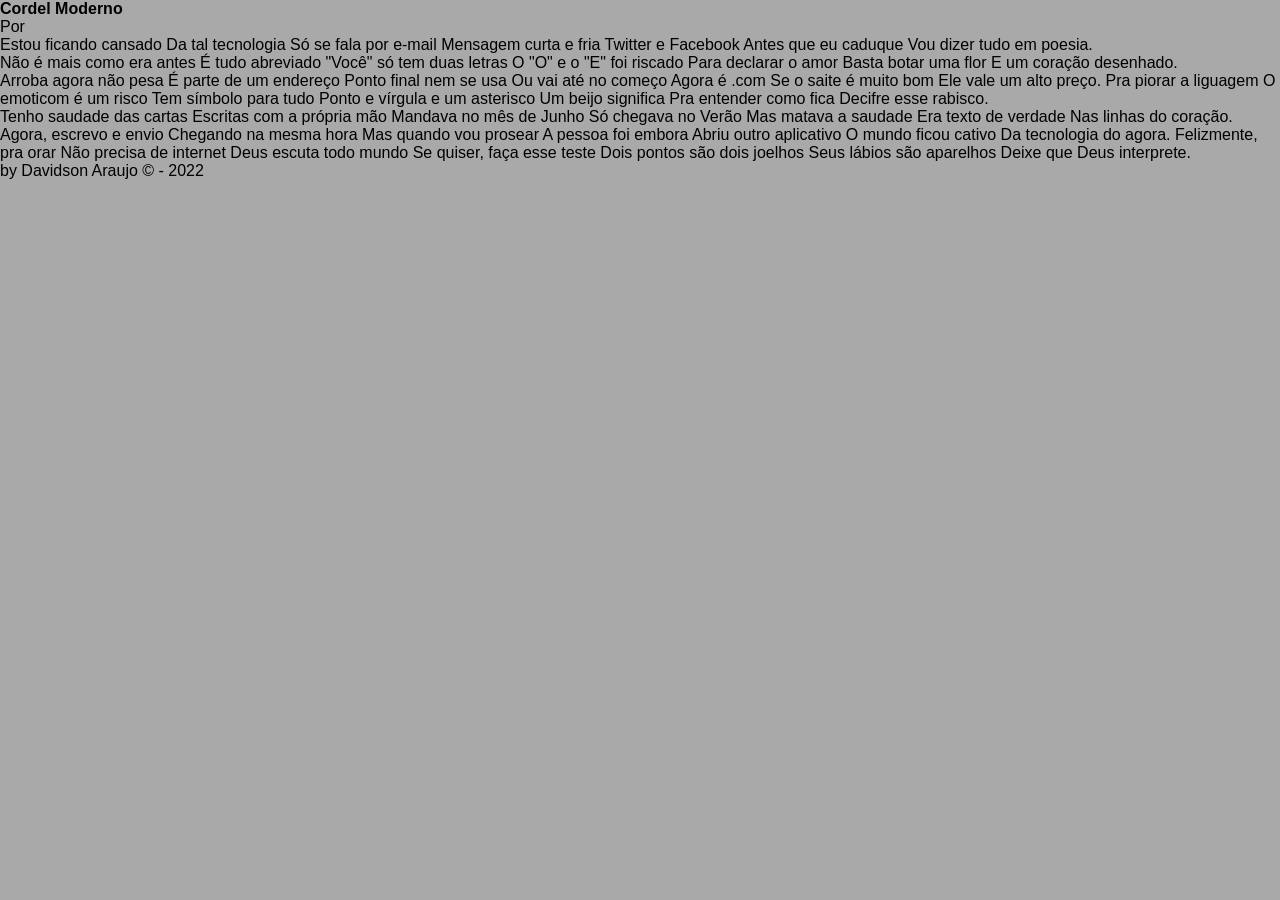
==== index.html @ 0278a09f "Iniciando Projeto" ====
<!DOCTYPE html>
<html lang="pt-br">

<head>
    <meta charset="UTF-8">
    <meta http-equiv="X-UA-Compatible" content="IE=edge">
    <meta name="viewport" content="width=device-width, initial-scale=1.0">
    <title>Cordel Moderno</title>
    <link rel="stylesheet" href="style.css">
</head>

<body>
    <header>
        <h1>Cordel Moderno</h1>
        <p>Por <a href="https://www.recantodasletras.com.br/poesias/3186743" target="_blank
            "></a></p>
    </header>
    <main>
        <section class="normal">
            Estou ficando cansado
            Da tal tecnologia
            Só se fala por e-mail
            Mensagem curta e fria
            Twitter e Facebook
            Antes que eu caduque
            Vou dizer tudo em poesia.
        </section>
        <section class="imagem" id="img01">
            Não é mais como era antes
            É tudo abreviado
            "Você" só tem duas letras
            O "O" e o "E" foi riscado
            Para declarar o amor
            Basta botar uma flor
            E um coração desenhado.
        </section>
        <section class="normal">
            Arroba agora não pesa
            É parte de um endereço
            Ponto final nem se usa
            Ou vai até no começo
            Agora é .com
            Se o saite é muito bom
            Ele vale um alto preço.

            Pra piorar a liguagem
            O emoticom é um risco
            Tem símbolo para tudo
            Ponto e vírgula e um asterisco
            Um beijo significa
            Pra entender como fica
            Decifre esse rabisco.
        </section>
        <section class="imagem" id="img02">
            Tenho saudade das cartas
            Escritas com a própria mão
            Mandava no mês de Junho
            Só chegava no Verão
            Mas matava a saudade
            Era texto de verdade
            Nas linhas do coração.
        </section>
        <section class="normal">
            Agora, escrevo e envio
            Chegando na mesma hora
            Mas quando vou prosear
            A pessoa foi embora
            Abriu outro aplicativo
            O mundo ficou cativo
            Da tecnologia do agora.

            Felizmente, pra orar
            Não precisa de internet
            Deus escuta todo mundo
            Se quiser, faça esse teste
            Dois pontos são dois joelhos
            Seus lábios são aparelhos
            Deixe que Deus interprete.
        </section>
    </main>
    <footer>
        by Davidson Araujo &copy; - 2022
    </footer>
</body>
</html>
---- style.css ----
@charset "UTF-8";

@import url('https://fonts.googleapis.com/css2?family=Passion+One:wght@400;700;900&display=swap');

@import url('https://fonts.googleapis.com/css2?family=Sriracha&display=swap');

:root {
    --fonte1: Verdana, Geneva, Tahoma, sans-serif;
    --fonte2: 'Passion One', cursive;
    --fonte3: 'Sriracha', cursive;
}

*{
    margin: 0px;
    padding: 0px;
    font-size: 1em;
}

html, body{
    min-height: 100vh;
    background-color: darkgray;
    font-family: var(--fonte1);
}
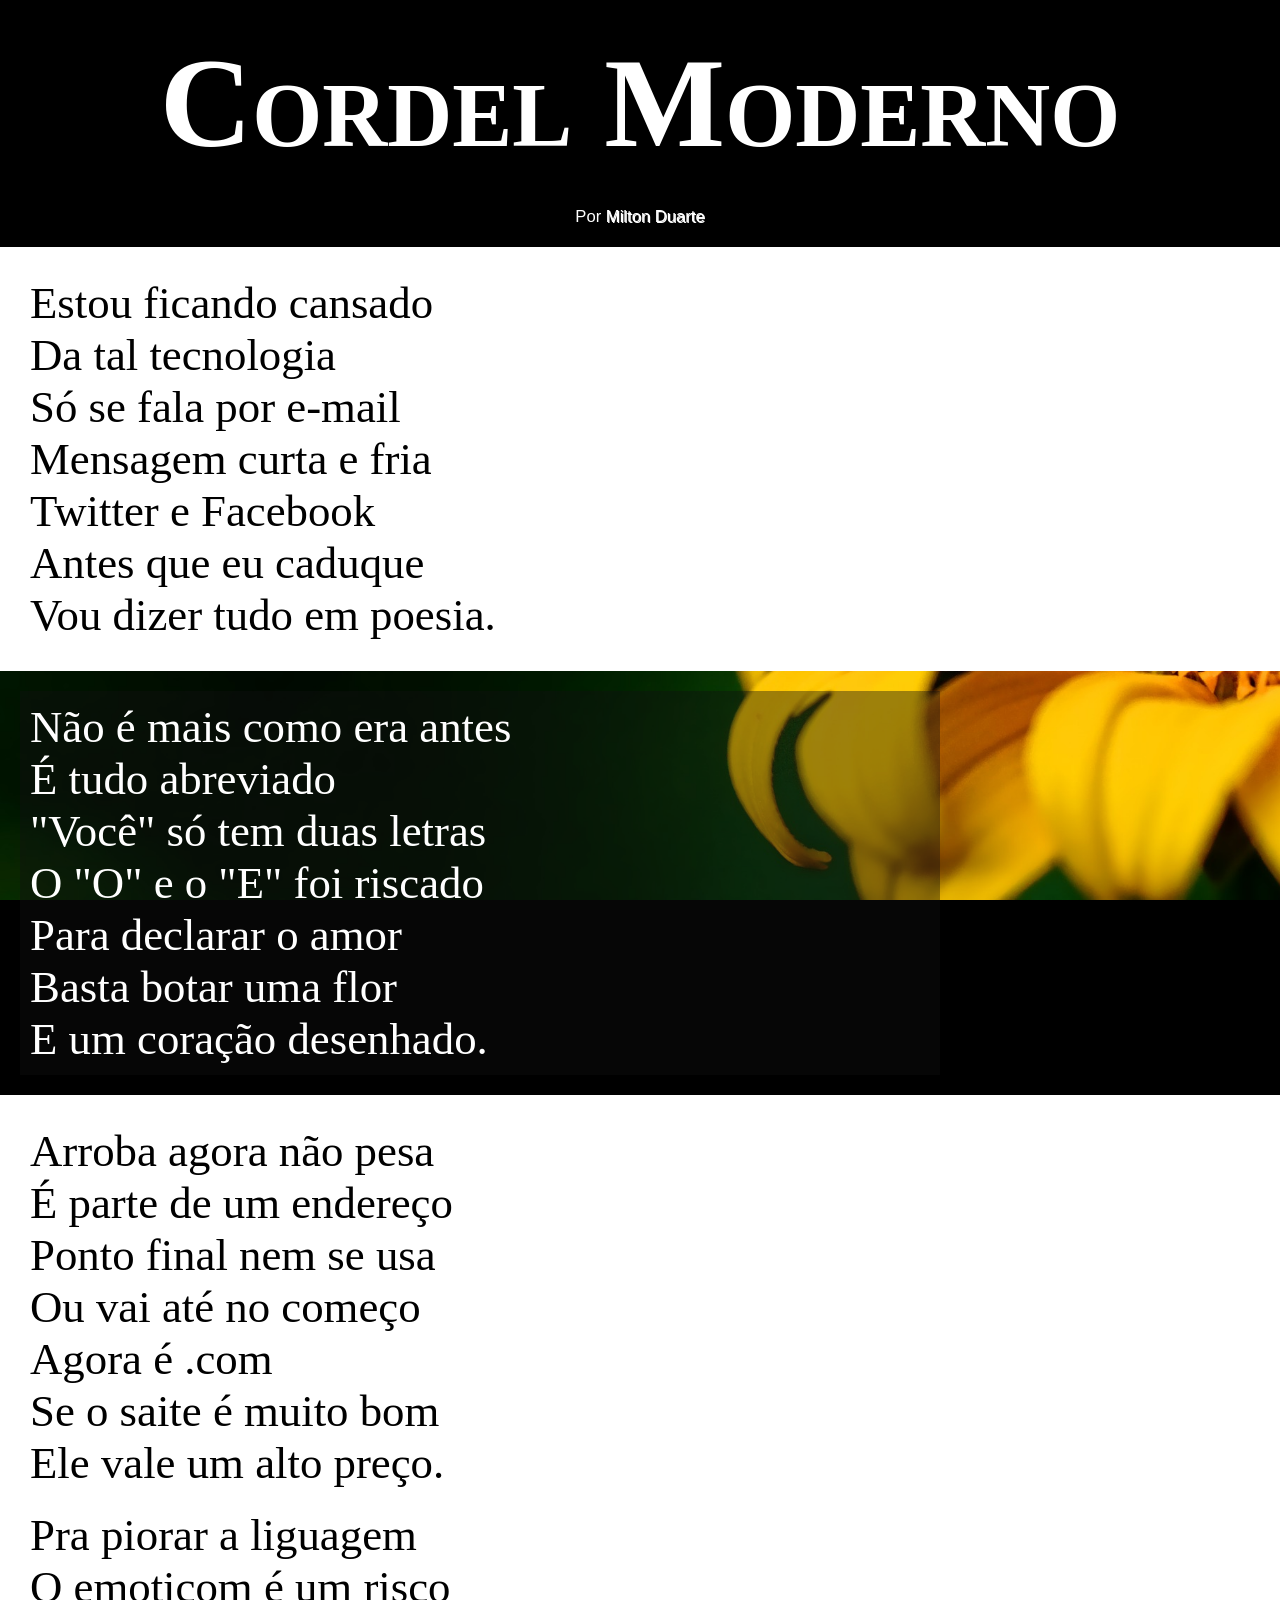
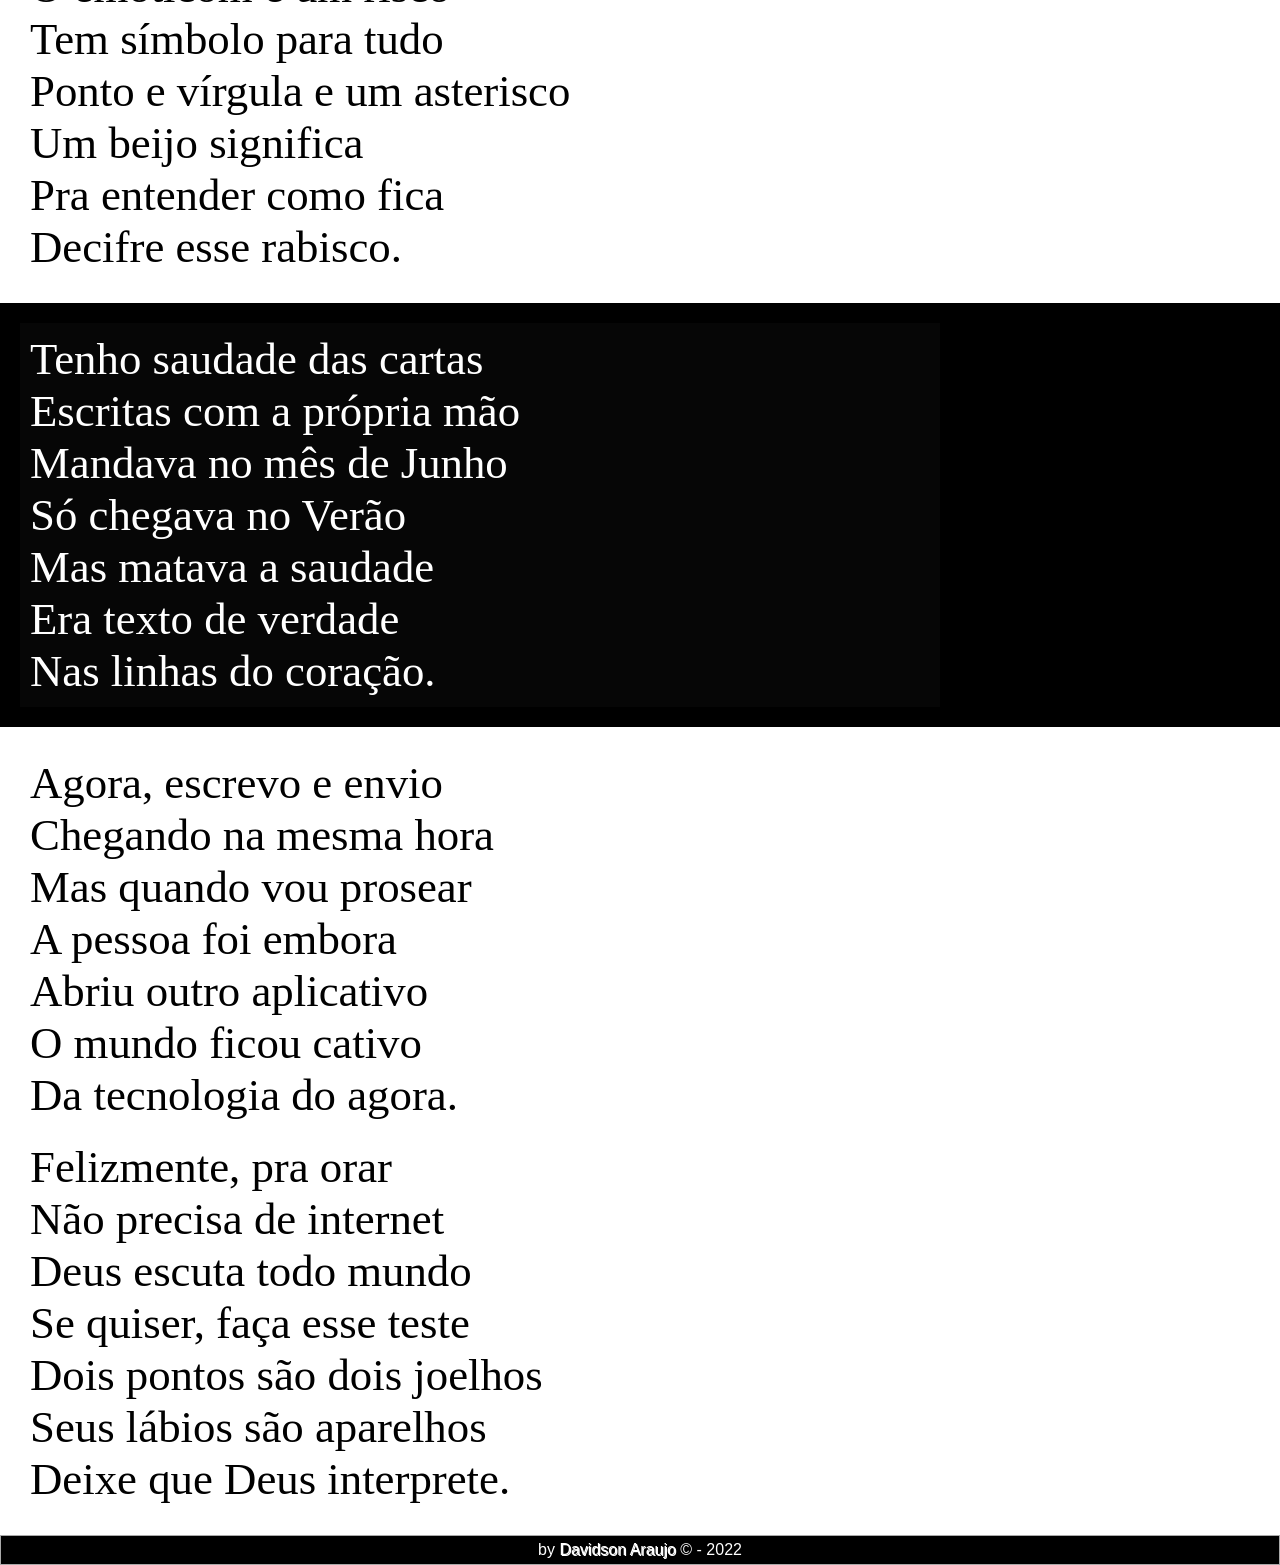
==== commit 8639f7f9: "Primeiro Commit" ====
--- a/index.html
+++ b/index.html
@@ -12,74 +12,86 @@
 <body>
     <header>
         <h1>Cordel Moderno</h1>
-        <p>Por <a href="https://www.recantodasletras.com.br/poesias/3186743" target="_blank
-            "></a></p>
+        <p>Por <a href="https://www.recantodasletras.com.br/poesias/3186743" target="_blank">Milton Duarte</a></p>
     </header>
     <main>
         <section class="normal">
-            Estou ficando cansado
-            Da tal tecnologia
-            Só se fala por e-mail
-            Mensagem curta e fria
-            Twitter e Facebook
-            Antes que eu caduque
-            Vou dizer tudo em poesia.
+            <p>
+                Estou ficando cansado<br>
+                Da tal tecnologia<br>
+                Só se fala por e-mail<br>
+                Mensagem curta e fria<br>
+                Twitter e Facebook<br>
+                Antes que eu caduque<br>
+                Vou dizer tudo em poesia.
+            </p>
         </section>
         <section class="imagem" id="img01">
-            Não é mais como era antes
-            É tudo abreviado
-            "Você" só tem duas letras
-            O "O" e o "E" foi riscado
-            Para declarar o amor
-            Basta botar uma flor
-            E um coração desenhado.
+            <p>
+                Não é mais como era antes<br>
+                É tudo abreviado<br>
+                "Você" só tem duas letras<br>
+                O "O" e o "E" foi riscado<br>
+                Para declarar o amor<br>
+                Basta botar uma flor<br>
+                E um coração desenhado.
+            </p>
         </section>
         <section class="normal">
-            Arroba agora não pesa
-            É parte de um endereço
-            Ponto final nem se usa
-            Ou vai até no começo
-            Agora é .com
-            Se o saite é muito bom
-            Ele vale um alto preço.
+            <p>
+                Arroba agora não pesa<br>
+                É parte de um endereço<br>
+                Ponto final nem se usa<br>
+                Ou vai até no começo<br>
+                Agora é .com<br>
+                Se o saite é muito bom<br>
+                Ele vale um alto preço.
+            </p>
 
-            Pra piorar a liguagem
-            O emoticom é um risco
-            Tem símbolo para tudo
-            Ponto e vírgula e um asterisco
-            Um beijo significa
-            Pra entender como fica
-            Decifre esse rabisco.
+            <p>
+                Pra piorar a liguagem<br>
+                O emoticom é um risco<br>
+                Tem símbolo para tudo<br>
+                Ponto e vírgula e um asterisco<br>
+                Um beijo significa<br>
+                Pra entender como fica<br>
+                Decifre esse rabisco.
+            </p>
         </section>
         <section class="imagem" id="img02">
-            Tenho saudade das cartas
-            Escritas com a própria mão
-            Mandava no mês de Junho
-            Só chegava no Verão
-            Mas matava a saudade
-            Era texto de verdade
-            Nas linhas do coração.
+            <p>
+                Tenho saudade das cartas<br>
+                Escritas com a própria mão<br>
+                Mandava no mês de Junho<br>
+                Só chegava no Verão<br>
+                Mas matava a saudade<br>
+                Era texto de verdade<br>
+                Nas linhas do coração.
+            </p>
         </section>
         <section class="normal">
-            Agora, escrevo e envio
-            Chegando na mesma hora
-            Mas quando vou prosear
-            A pessoa foi embora
-            Abriu outro aplicativo
-            O mundo ficou cativo
-            Da tecnologia do agora.
-
-            Felizmente, pra orar
-            Não precisa de internet
-            Deus escuta todo mundo
-            Se quiser, faça esse teste
-            Dois pontos são dois joelhos
-            Seus lábios são aparelhos
-            Deixe que Deus interprete.
+            <p>
+                Agora, escrevo e envio<br>
+                Chegando na mesma hora<br>
+                Mas quando vou prosear<br>
+                A pessoa foi embora<br>
+                Abriu outro aplicativo<br>
+                O mundo ficou cativo<br>
+                Da tecnologia do agora.<br>
+            </p>
+            <p>
+                Felizmente, pra orar<br>
+                Não precisa de internet<br>
+                Deus escuta todo mundo<br>
+                Se quiser, faça esse teste<br>
+                Dois pontos são dois joelhos<br>
+                Seus lábios são aparelhos<br>
+                Deixe que Deus interprete.
+            </p>
         </section>
     </main>
     <footer>
-        by Davidson Araujo &copy; - 2022
+        by <a href="https://github.com/davidsonpa">Davidson Araujo</a> &copy; - 2022
     </footer>
 </body>
 </html>
--- a/style.css
+++ b/style.css
@@ -20,4 +20,85 @@
     min-height: 100vh;
     background-color: darkgray;
     font-family: var(--fonte1);
+}
+
+header{
+    background-color: black;
+    color: white;
+    text-align: center;
+    padding-top: 10px;
+    padding-bottom: 10px;
+}
+
+header > h1{
+    font-variant: small-caps;
+    font-family: var(--fonte2);
+    font-size: 10vw;
+    text-shadow: 5px 5px 2px 2px solid;
+    padding: 20px;
+}
+
+header > p {
+    padding: 10px;
+    font-size: 1.3vw;
+    font-family: var(--fonte1);
+}
+
+header a, footer a{
+    text-align: center;
+    color: white;
+    text-decoration: none;
+    text-shadow: 1px 1px;
+}
+
+header a:hover, footer a:hover{
+    text-decoration: underline;
+}
+
+section{
+    font-size: 3.5vw;
+    padding: 20px;
+}
+
+section.normal{
+    background-color: white;
+}
+
+section.imagem{
+
+}
+
+section#img01{
+    background: black url('imagens/background001.jpg') center center no-repeat fixed;
+    background-size: cover ;
+    min-width: 200px;    
+}
+
+section#img02{
+    background: black url('imagens/background002.jpg') center center no-repeat fixed;
+    background-size: cover ;
+    min-width: 200px;
+}
+
+section.normal > p{
+    padding: 10px;
+    font-family: var(--fonte3);
+}
+
+section.imagem > p{
+    padding: 10px;
+    font-family: var(--fonte3);
+    background-color: rgba(15, 15, 15, 0.404);
+    width: 100vh;
+    color: white;
+}
+
+
+footer{
+    background-color: black;
+    text-align: center;
+    color: white;
+    font-family: var(--fonte1);
+    margin: 1px;
+    padding: 5px;
 }
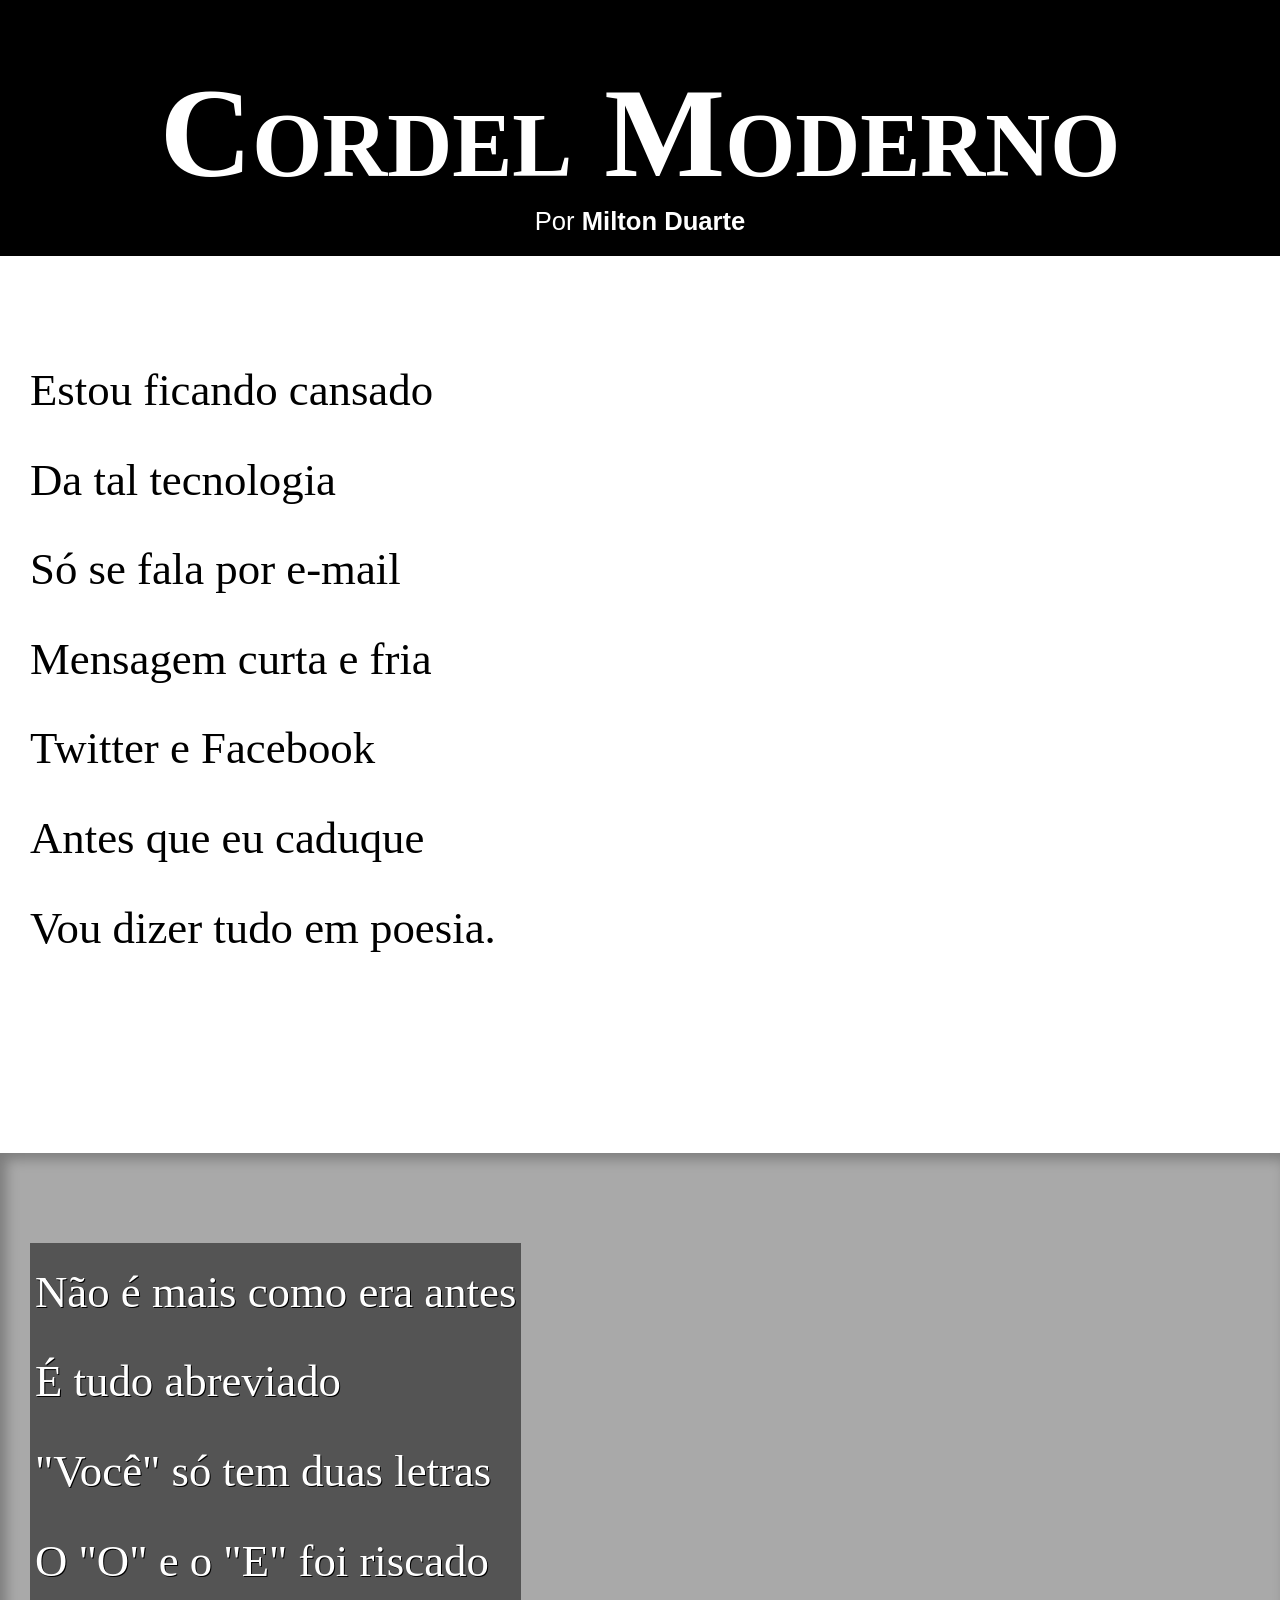
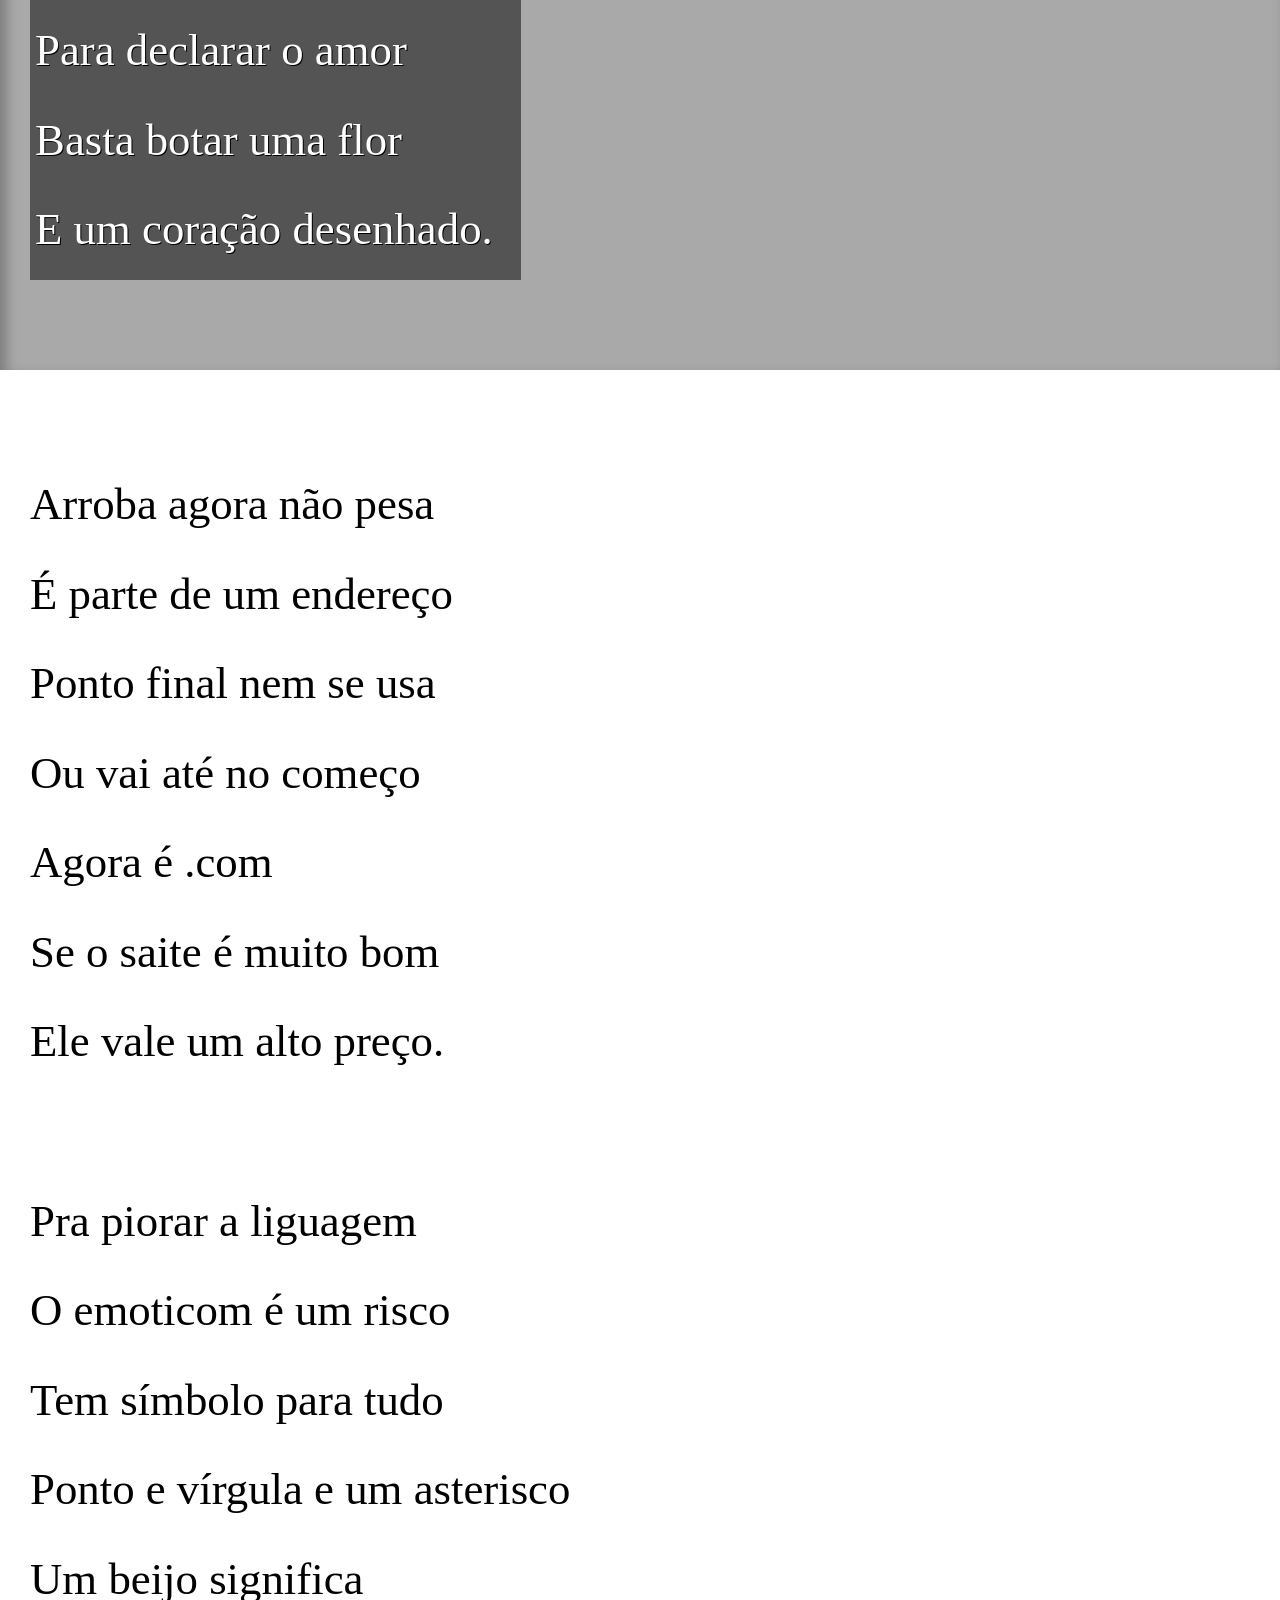
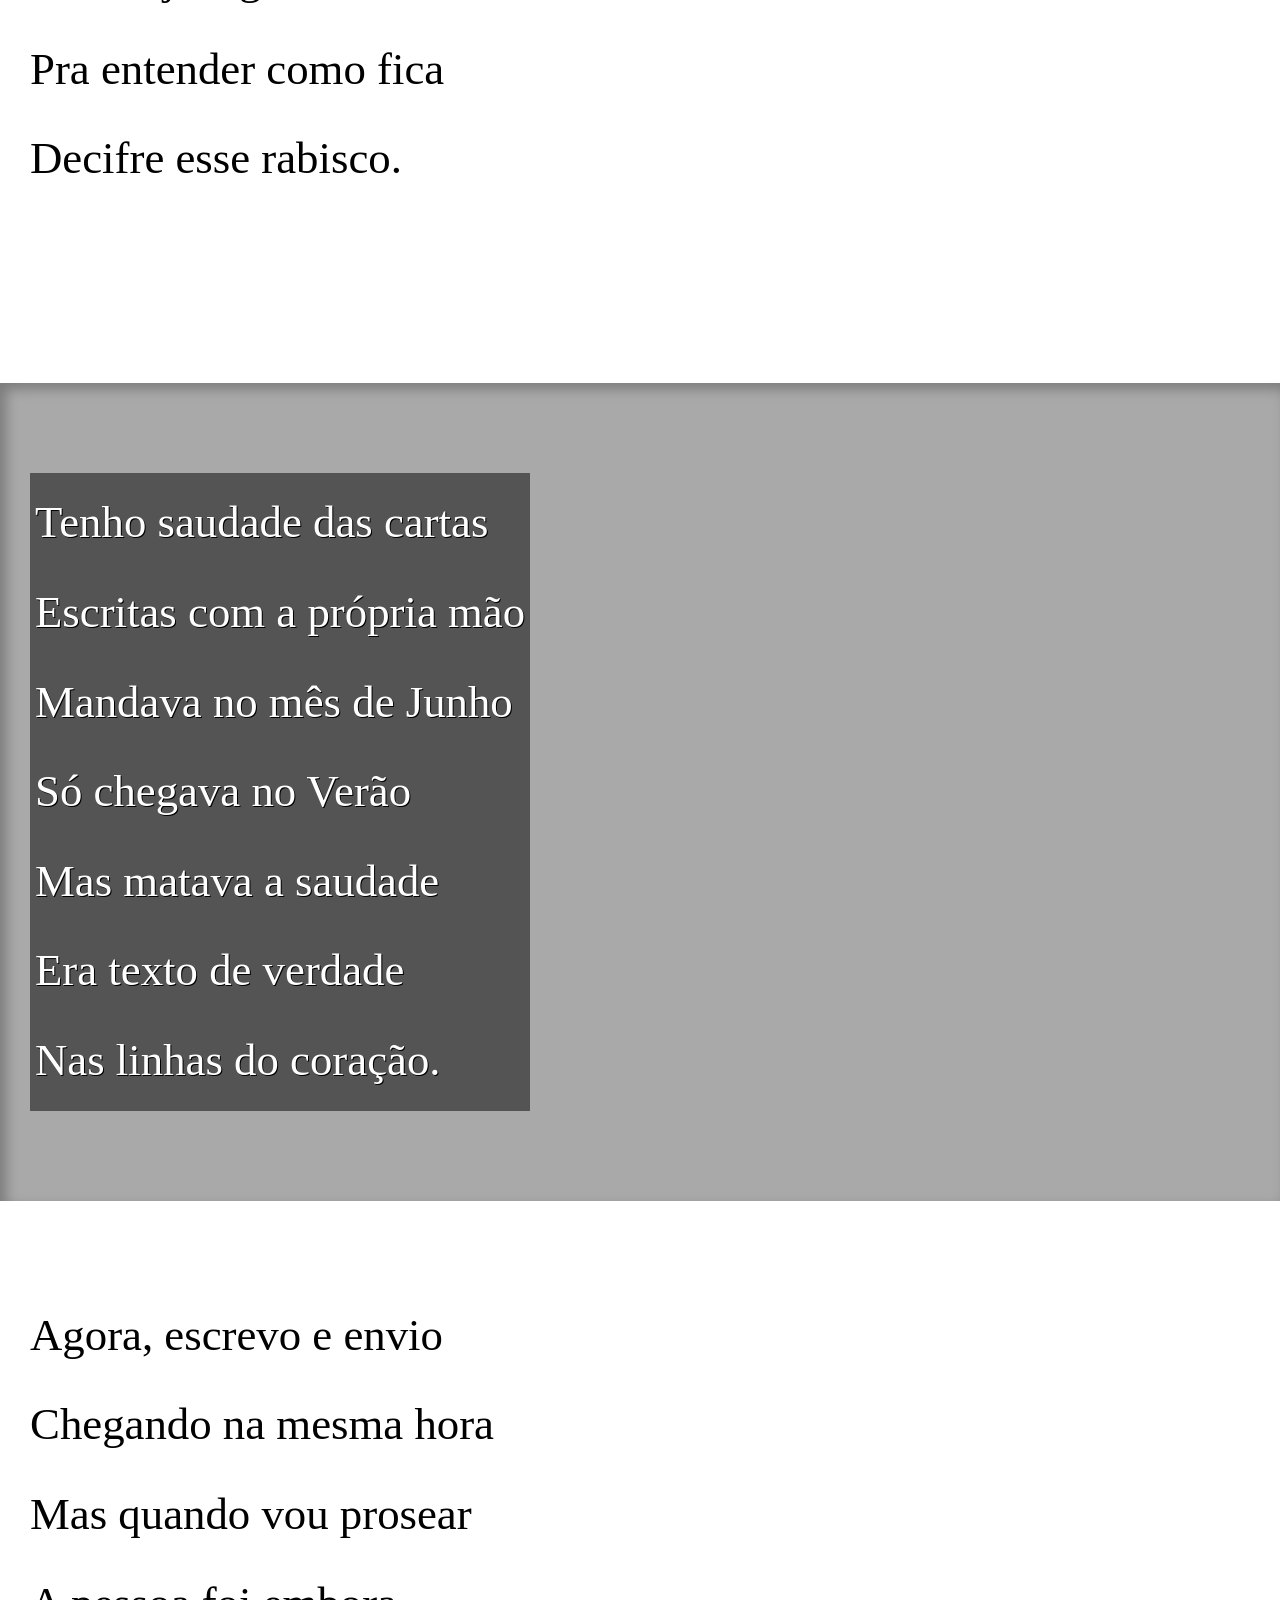
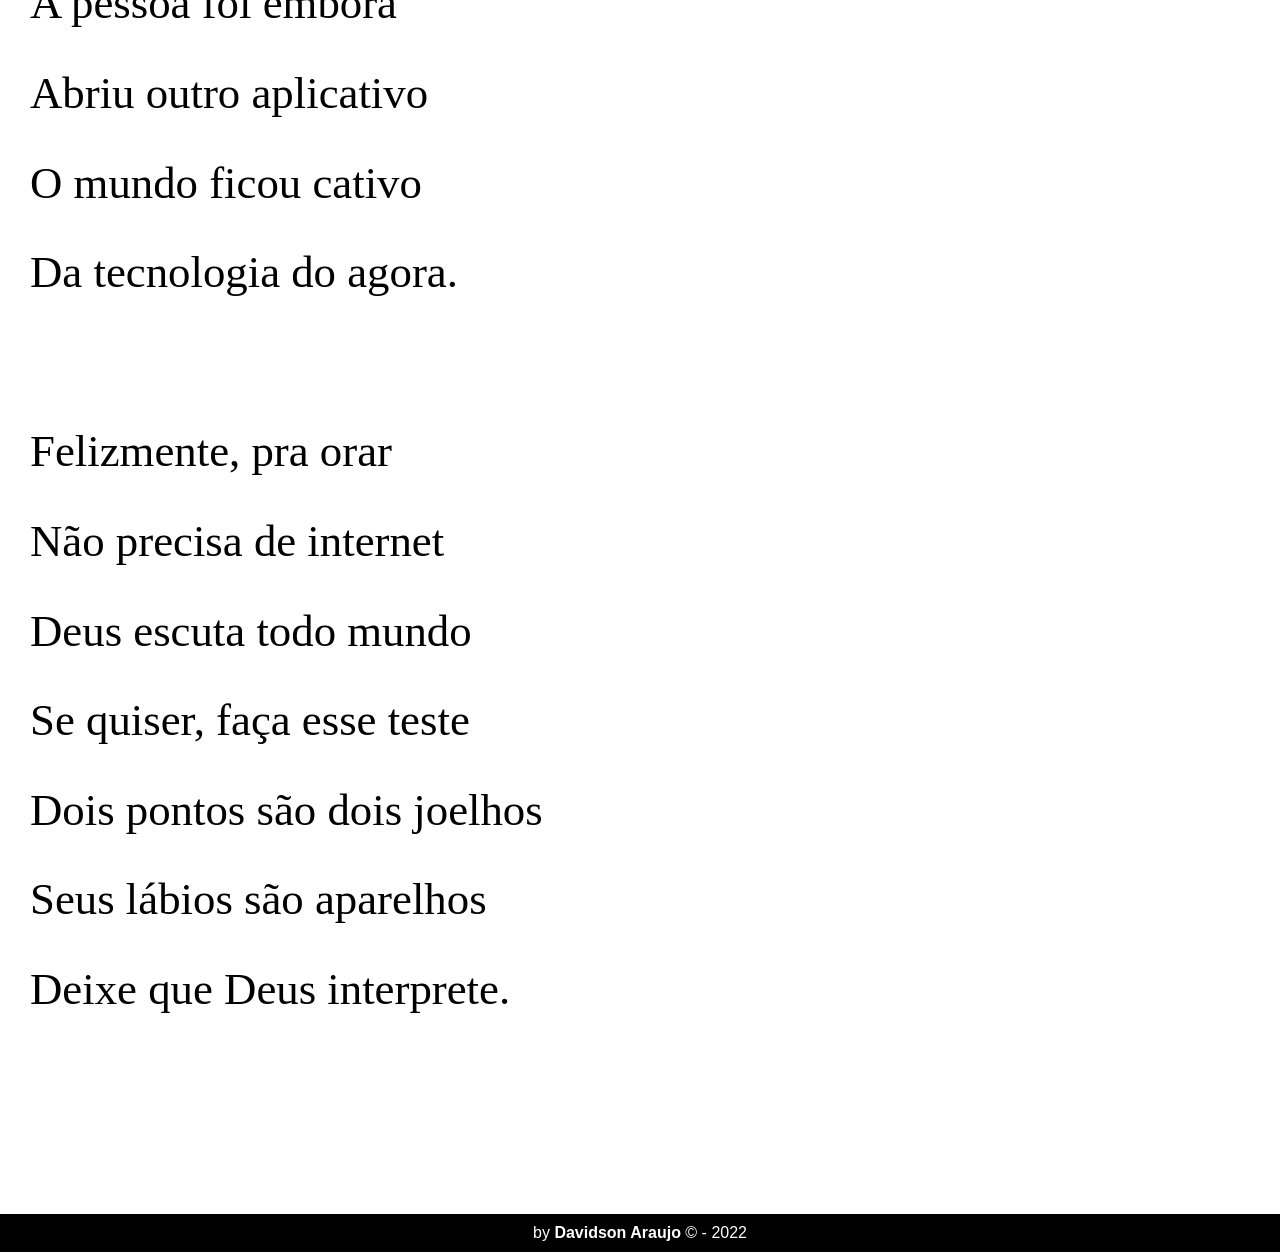
==== commit 8a879069: "Commit Final" ====
--- a/index.html
+++ b/index.html
@@ -77,7 +77,7 @@
                 A pessoa foi embora<br>
                 Abriu outro aplicativo<br>
                 O mundo ficou cativo<br>
-                Da tecnologia do agora.<br>
+                Da tecnologia do agora.
             </p>
             <p>
                 Felizmente, pra orar<br>
--- a/style.css
+++ b/style.css
@@ -31,24 +31,23 @@
 }
 
 header > h1{
+    padding-top: 50px;
+    font-size: 10vw;
     font-variant: small-caps;
     font-family: var(--fonte2);
-    font-size: 10vw;
-    text-shadow: 5px 5px 2px 2px solid;
-    padding: 20px;
 }
 
 header > p {
-    padding: 10px;
-    font-size: 1.3vw;
+    padding-bottom: 10px;
+    font-size: 2vw;
     font-family: var(--fonte1);
 }
 
 header a, footer a{
     text-align: center;
     color: white;
+    font-weight: bolder;
     text-decoration: none;
-    text-shadow: 1px 1px;
 }
 
 header a:hover, footer a:hover{
@@ -56,49 +55,53 @@
 }
 
 section{
+    padding-top: 10vh;
+    padding-bottom: 10vh;
+    padding-left: 30px;
+    line-height: 2em;
     font-size: 3.5vw;
-    padding: 20px;
+    font-family: var(--fonte3);
+}
+
+section > p{
+    padding-bottom: 2em;
 }
 
 section.normal{
     background-color: white;
+    color: black;
 }
 
-section.imagem{
+section.imagem {
+    font-family: var(--fonte3);
+    background-color: rgba(15, 15, 15, 0.404);
+    color: white;
+    box-shadow: inset 6px 6px 13px 0px rgba(0, 0, 0, 0.274);
+    background-size: cover;
+    background-attachment: fixed;
+}
 
+section.imagem > p{
+    display: inline-block;
+    padding: 5px;
+    background-color: rgba(0, 0, 0, 0.500);
+    text-shadow: 1px 1px 0px black;
 }
 
 section#img01{
-    background: black url('imagens/background001.jpg') center center no-repeat fixed;
-    background-size: cover ;
-    min-width: 200px;    
+    background-image: url('imagens/background001.jpg');
+    background-position: right center;
 }
 
 section#img02{
-    background: black url('imagens/background002.jpg') center center no-repeat fixed;
-    background-size: cover ;
-    min-width: 200px;
+    background-image: url('imagens/background002.jpg');
+    background-position: right center;
 }
-
-section.normal > p{
-    padding: 10px;
-    font-family: var(--fonte3);
-}
-
-section.imagem > p{
-    padding: 10px;
-    font-family: var(--fonte3);
-    background-color: rgba(15, 15, 15, 0.404);
-    width: 100vh;
-    color: white;
-}
-
 
 footer{
     background-color: black;
     text-align: center;
     color: white;
     font-family: var(--fonte1);
-    margin: 1px;
-    padding: 5px;
+    padding: 10px;
 }
